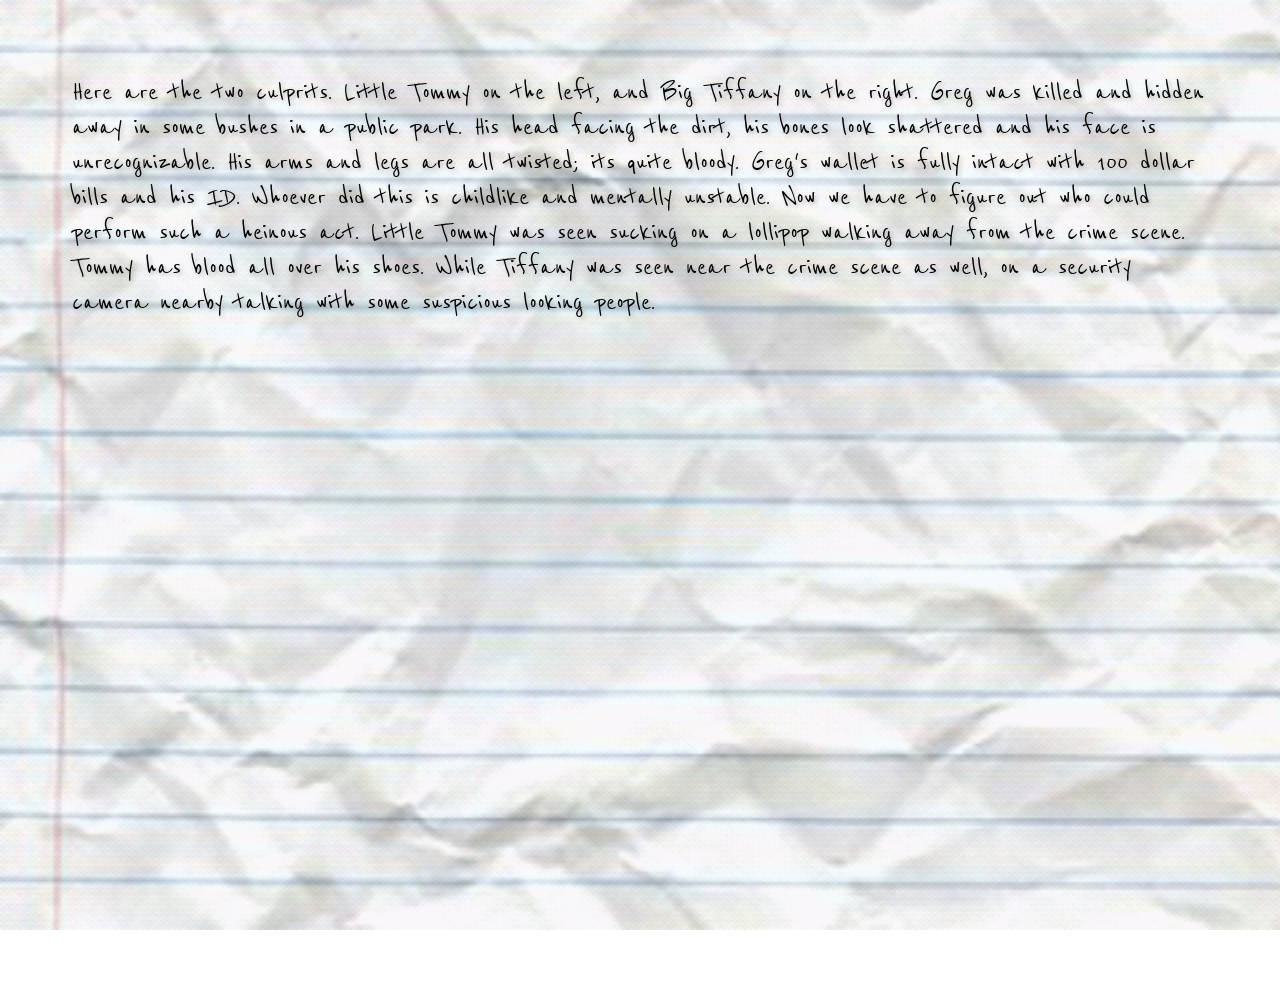
==== Beginning.html @ 7a39f10a "added the second page" ====
<!DOCTYPE html>
<html lang="en">
<head>
    <meta charset="UTF-8">
    <meta name="viewport" content="width=device-width, initial-scale=1.0">
    <title>Project 1</title>
    <link rel="stylesheet" href="styles.css">

  
<link rel="preconnect" href="https://fonts.googleapis.com">
<link rel="preconnect" href="https://fonts.gstatic.com" crossorigin>
<link href="https://fonts.googleapis.com/css2?family=ABeeZee:ital@0;1&family=Condiment&family=Gloria+Hallelujah&family=Jost:ital,wght@0,441;1,441&family=Just+Me+Again+Down+Here&family=Press+Start+2P&family=Reenie+Beanie&family=Rock+Salt&family=Rubik+Iso&family=Rubik+Pixels&family=Sour+Gummy:ital,wght@0,100..900;1,100..900&display=swap" rel="stylesheet">
</head>
<body>

       
 
          
   <p >
       Here are the two culprits. Little Tommy on the left, and Big Tiffany on the right. Greg was killed and hidden away in some bushes in a public park. His head facing the dirt, his bones look shattered and his face is unrecognizable. His arms and legs are all twisted; its quite bloody. Greg's wallet is fully intact with 100 dollar bills and his ID. Whoever did this is childlike and mentally unstable. Now we have to figure out who could perform such a heinous act. Little Tommy was seen sucking on a lollipop walking away from the crime scene. Tommy has blood all over his shoes.  While Tiffany was seen near the crime scene as well, on a security camera nearby talking with some suspicious looking people. 
</p>
 
</body>
</html>
---- styles.css ----
body {
    min-height: 100vh;
    background: url('paper.gif') center/cover no-repeat fixed;
    display: flex;
    flex-direction: column;
    align-items: center;
    justify-content: space-between;
    font-family: "Reenie Beanie", cursive;
    color: #000000;
    font-size: 30px;
    text-shadow: 2px 2px 4px rgba(169, 169, 169, 0.8);
    padding: 4vh 5vw;
}

.reenie-beanie-regular {
    font-family: "Reenie Beanie", cursive;
    font-weight: 400;
    font-style: normal;
}

.title {
    margin-top: 6vh;
    text-align: center;
}

.title img{
    max-width:90w;
    height:auto;
}

.next-button{
    margin-bottom: 5vh;
}

.next-button img {
width: 150px;
height: auto;
transition: transform 0.2s;
}

.next-button img:hover {
    transform: scale(1.3);
}
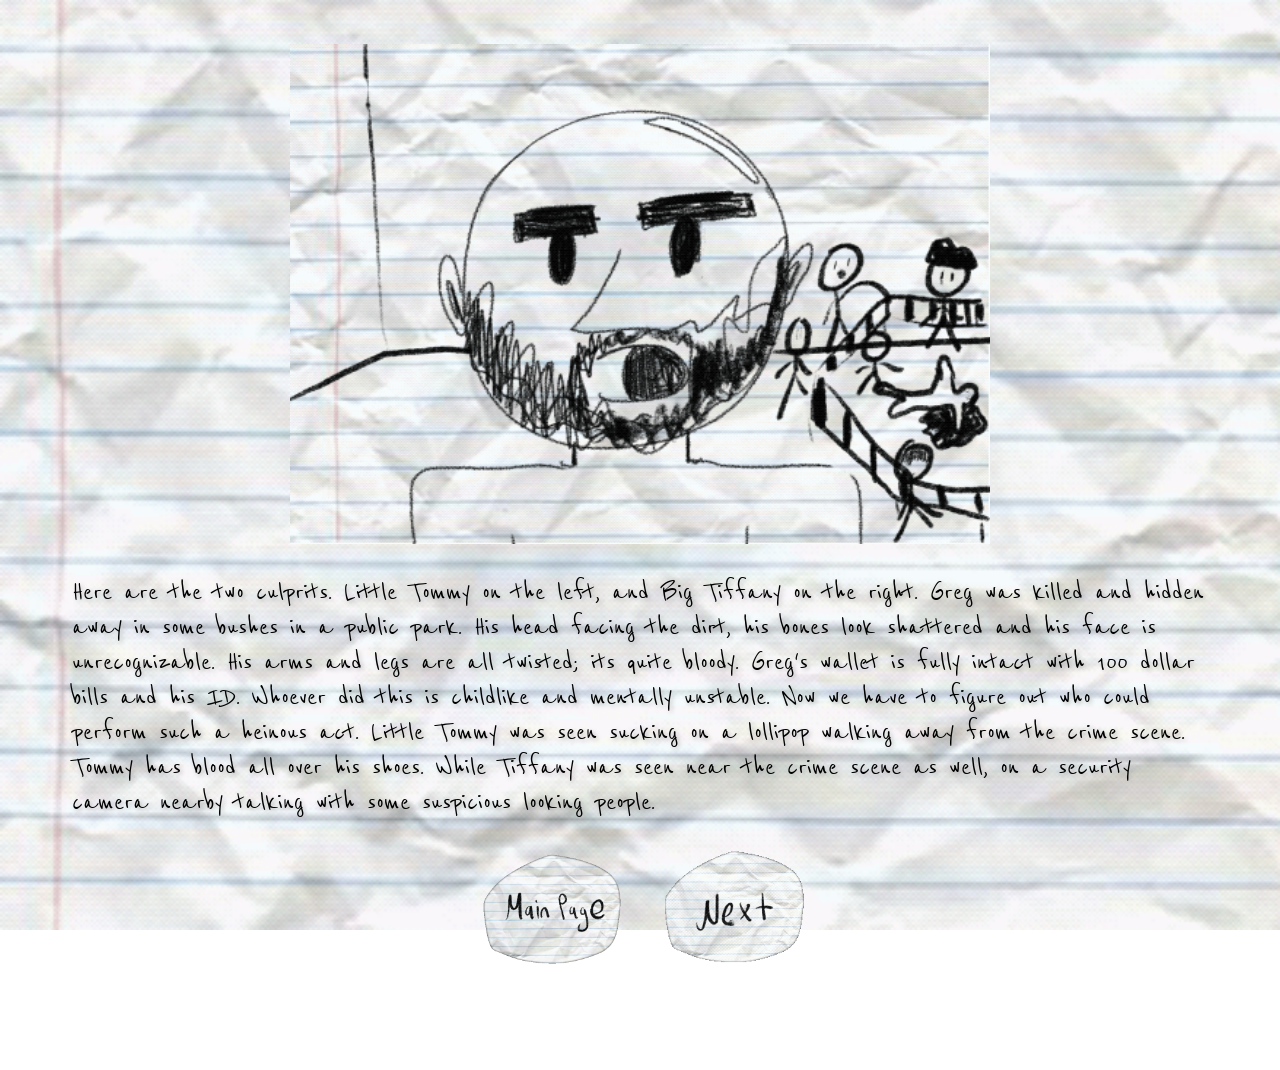
==== commit 58e80682: "added more paths" ====
--- a/Beginning.html
+++ b/Beginning.html
@@ -1,24 +1,46 @@
 <!DOCTYPE html>
 <html lang="en">
+
 <head>
     <meta charset="UTF-8">
     <meta name="viewport" content="width=device-width, initial-scale=1.0">
     <title>Project 1</title>
     <link rel="stylesheet" href="styles.css">
 
-  
-<link rel="preconnect" href="https://fonts.googleapis.com">
-<link rel="preconnect" href="https://fonts.gstatic.com" crossorigin>
-<link href="https://fonts.googleapis.com/css2?family=ABeeZee:ital@0;1&family=Condiment&family=Gloria+Hallelujah&family=Jost:ital,wght@0,441;1,441&family=Just+Me+Again+Down+Here&family=Press+Start+2P&family=Reenie+Beanie&family=Rock+Salt&family=Rubik+Iso&family=Rubik+Pixels&family=Sour+Gummy:ital,wght@0,100..900;1,100..900&display=swap" rel="stylesheet">
+
+    <link rel="preconnect" href="https://fonts.googleapis.com">
+    <link rel="preconnect" href="https://fonts.gstatic.com" crossorigin>
+    <link
+        href="https://fonts.googleapis.com/css2?family=ABeeZee:ital@0;1&family=Condiment&family=Gloria+Hallelujah&family=Jost:ital,wght@0,441;1,441&family=Just+Me+Again+Down+Here&family=Press+Start+2P&family=Reenie+Beanie&family=Rock+Salt&family=Rubik+Iso&family=Rubik+Pixels&family=Sour+Gummy:ital,wght@0,100..900;1,100..900&display=swap"
+        rel="stylesheet">
 </head>
+
 <body>
 
-       
- 
-          
-   <p >
-       Here are the two culprits. Little Tommy on the left, and Big Tiffany on the right. Greg was killed and hidden away in some bushes in a public park. His head facing the dirt, his bones look shattered and his face is unrecognizable. His arms and legs are all twisted; its quite bloody. Greg's wallet is fully intact with 100 dollar bills and his ID. Whoever did this is childlike and mentally unstable. Now we have to figure out who could perform such a heinous act. Little Tommy was seen sucking on a lollipop walking away from the crime scene. Tommy has blood all over his shoes.  While Tiffany was seen near the crime scene as well, on a security camera nearby talking with some suspicious looking people. 
-</p>
- 
+    <img src=" shinyhead1.gif" width="700" height="500">
+
+
+    <p>
+        Here are the two culprits. Little Tommy on the left, and Big Tiffany on the right. Greg was killed and hidden
+        away in some bushes in a public park. His head facing the dirt, his bones look shattered and his face is
+        unrecognizable. His arms and legs are all twisted; its quite bloody. Greg's wallet is fully intact with 100
+        dollar bills and his ID. Whoever did this is childlike and mentally unstable. Now we have to figure out who
+        could perform such a heinous act. Little Tommy was seen sucking on a lollipop walking away from the crime scene.
+        Tommy has blood all over his shoes. While Tiffany was seen near the crime scene as well, on a security camera
+        nearby talking with some suspicious looking people.
+    </p>
+
+    <div class="button-row" >
+    <a href="index.html" class="mainpage-button">
+        <img src="Main Page.gif" alt="mainpage">
+        </a>
+
+        <a href="Beginning.html" class="next-button">
+            <img src="next1.gif" alt="Next">
+        </a>
+
+    </div>
 </body>
+
+
 </html>
--- a/styles.css
+++ b/styles.css
@@ -28,6 +28,9 @@
     height:auto;
 }
 
+
+
+
 .next-button{
     margin-bottom: 5vh;
 }
@@ -42,3 +45,27 @@
     transform: scale(1.3);
 }
 
+
+
+
+.mainpage-button{
+    margin-bottom: 5vh;
+}
+
+.mainpage-button img {
+width: 150px;
+height: auto;
+transition: transform 0.2s;
+}
+
+.mainpage-button img:hover {
+    transform: scale(1.3);
+}
+
+.button-row {
+display:flex;
+justify-content: center;
+align-items: center;
+gap: 2rem;
+
+}
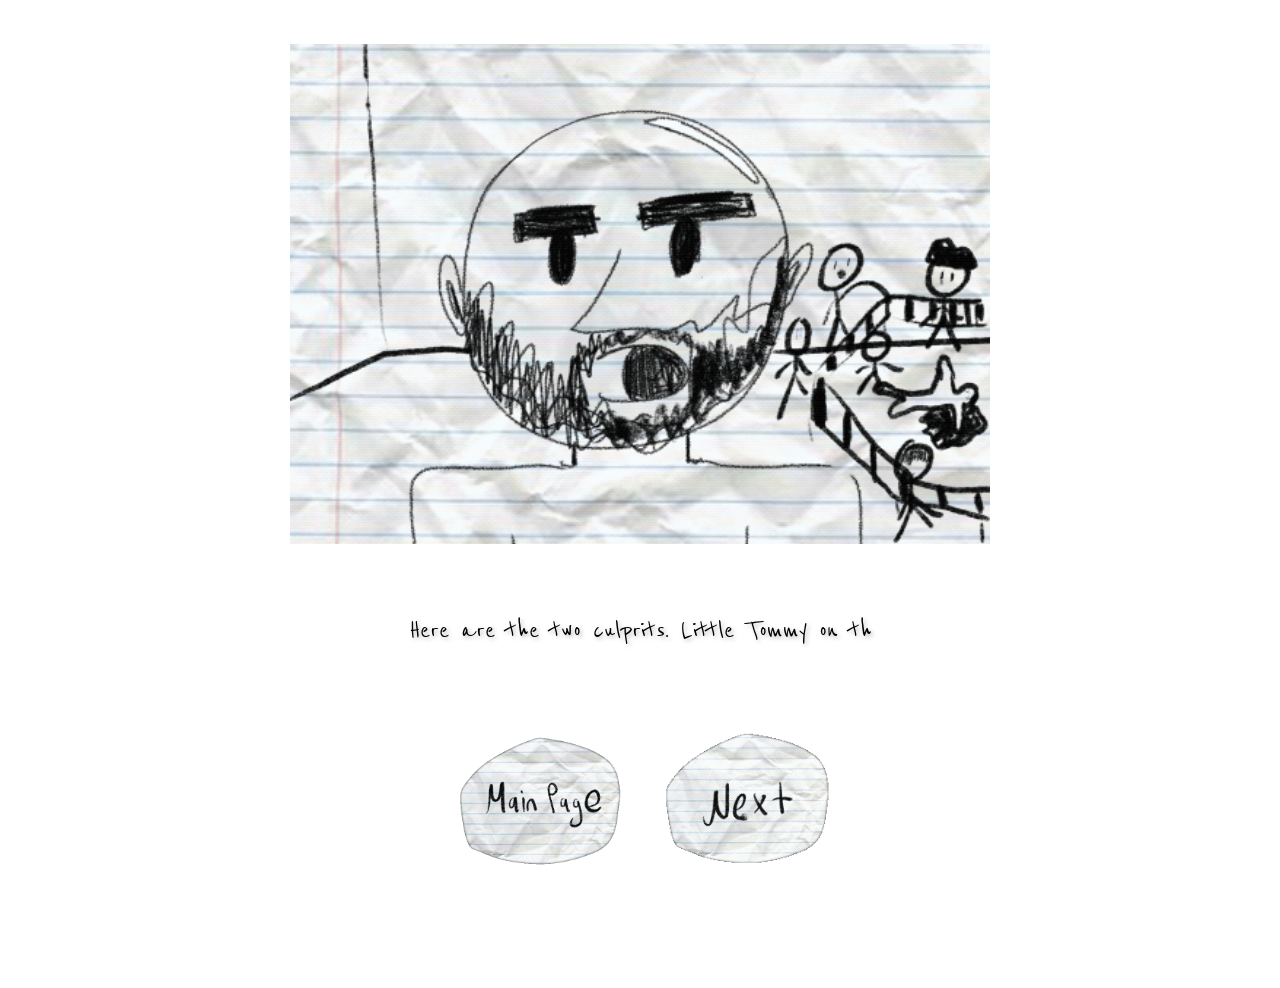
==== commit ac25fab8: "added js for text moving" ====
--- a/Beginning.html
+++ b/Beginning.html
@@ -14,6 +14,7 @@
         href="https://fonts.googleapis.com/css2?family=ABeeZee:ital@0;1&family=Condiment&family=Gloria+Hallelujah&family=Jost:ital,wght@0,441;1,441&family=Just+Me+Again+Down+Here&family=Press+Start+2P&family=Reenie+Beanie&family=Rock+Salt&family=Rubik+Iso&family=Rubik+Pixels&family=Sour+Gummy:ital,wght@0,100..900;1,100..900&display=swap"
         rel="stylesheet">
 </head>
+
 
 <body>
 
@@ -35,12 +36,12 @@
         <img src="Main Page.gif" alt="mainpage">
         </a>
 
-        <a href="Beginning.html" class="next-button">
+        <a href="choose.html" class="next-button">
             <img src="next1.gif" alt="Next">
         </a>
 
     </div>
 </body>
 
-
+<script src="script.js"> </script>
 </html>
--- a/styles.css
+++ b/styles.css
@@ -1,6 +1,6 @@
 body {
     min-height: 100vh;
-    background: url('paper.gif') center/cover no-repeat fixed;
+    background: url('PAPER.gif') center/cover no-repeat fixed;
     display: flex;
     flex-direction: column;
     align-items: center;
@@ -18,14 +18,15 @@
     font-style: normal;
 }
 
-.title {
-    margin-top: 6vh;
+h1 {
+    margin-top: 2vh;
+    font-size: 100px;
     text-align: center;
+    margin-bottom: 0.1rem;
 }
 
-.title img{
-    max-width:90w;
-    height:auto;
+h4 {
+    margin-bottom: 0.1rem;
 }
 
 
@@ -35,9 +36,11 @@
     margin-bottom: 5vh;
 }
 
-.next-button img {
-width: 150px;
-height: auto;
+.next-button img,
+.back-button img {
+width: 175px;
+height: 175px;
+object-fit: contain;
 transition: transform 0.2s;
 }
 
@@ -46,6 +49,14 @@
 }
 
 
+.back-button{
+    margin-bottom: 5vh;
+}
+
+.back-button img:hover {
+    transform: scale(1.3);
+}
+
 
 
 .mainpage-button{
@@ -53,7 +64,7 @@
 }
 
 .mainpage-button img {
-width: 150px;
+width: 175px;
 height: auto;
 transition: transform 0.2s;
 }
@@ -62,6 +73,42 @@
     transform: scale(1.3);
 }
 
+
+
+.path1-button{
+    margin-bottom: 5vh;
+}
+
+.path1-button img {
+width: 175px;
+height: auto;
+transition: transform 0.2s;
+}
+
+.path1-button img:hover {
+    transform: scale(1.3);
+}
+
+
+
+
+.path2-button{
+    margin-bottom: 5vh;
+}
+
+.path2-button img {
+width: 175px;
+height: auto;
+transition: transform 0.2s;
+}
+
+.path2-button img:hover {
+    transform: scale(1.3);
+}
+
+
+
+
 .button-row {
 display:flex;
 justify-content: center;
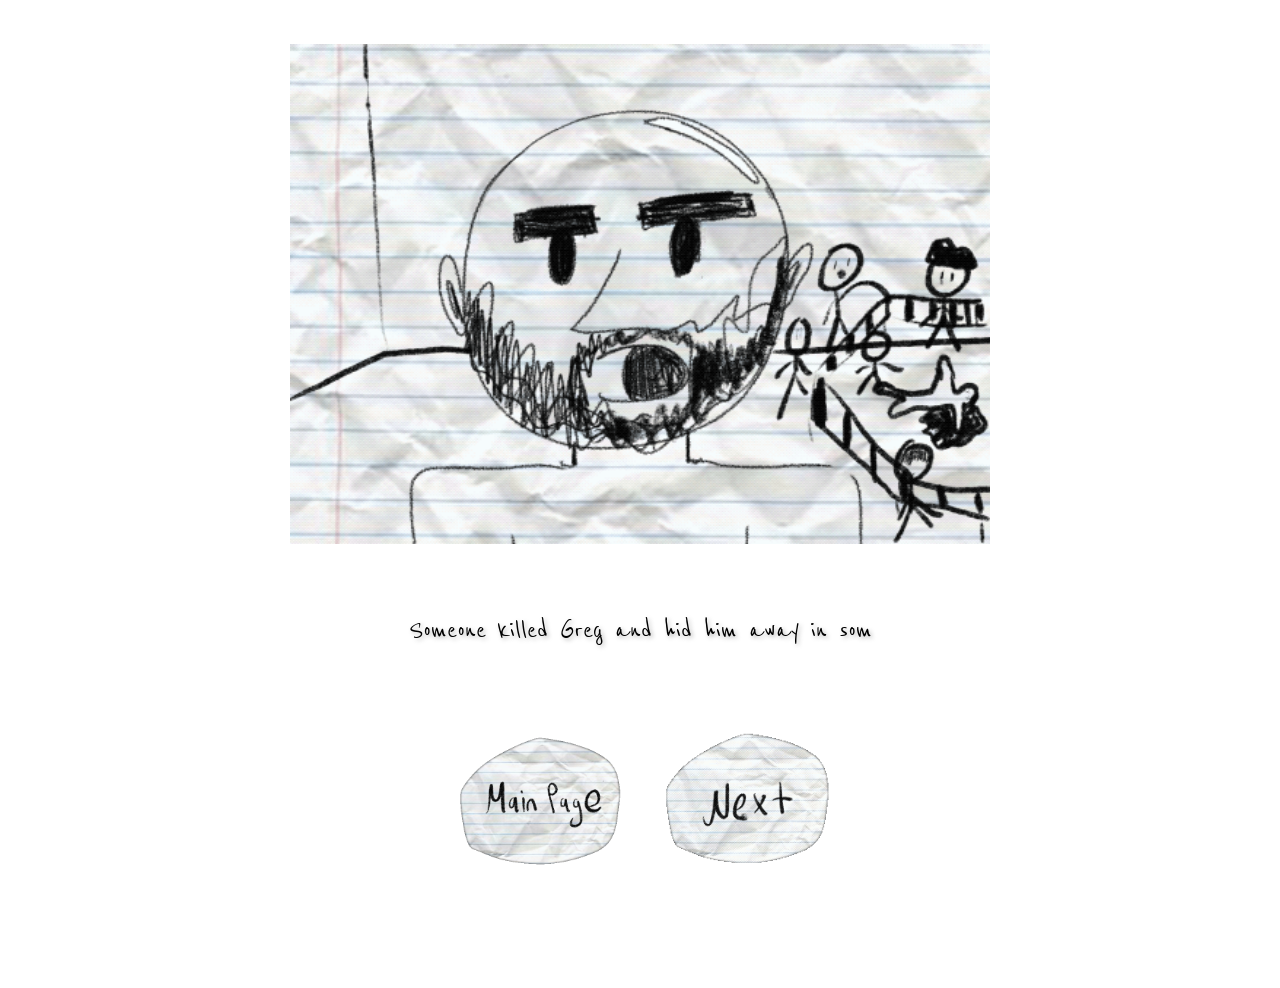
==== commit aa454283: "Update Beginning.html" ====
--- a/Beginning.html
+++ b/Beginning.html
@@ -22,18 +22,17 @@
 
 
     <p>
-        Here are the two culprits. Little Tommy on the left, and Big Tiffany on the right. Greg was killed and hidden
-        away in some bushes in a public park. His head facing the dirt, his bones look shattered and his face is
-        unrecognizable. His arms and legs are all twisted; its quite bloody. Greg's wallet is fully intact with 100
-        dollar bills and his ID. Whoever did this is childlike and mentally unstable. Now we have to figure out who
-        could perform such a heinous act. Little Tommy was seen sucking on a lollipop walking away from the crime scene.
+        Someone killed Greg and hid him away in some bushes in this public park. His head facing the dirt, his bones look shattered and his face is
+        unrecognizable. His arms and legs are all twisted; its quite bloody. Greg's wallet is fully intact with an 100
+        dollar bill and his ID. Whoever did this is childlike and mentally unstable. Now we have to figure out who
+        could perform such a heinous act. Here are the two culprits. Little Tommy, and Big Tiffany. Little Tommy was seen sucking on a lollipop walking away from the crime scene.
         Tommy has blood all over his shoes. While Tiffany was seen near the crime scene as well, on a security camera
         nearby talking with some suspicious looking people.
     </p>
 
-    <div class="button-row" >
-    <a href="index.html" class="mainpage-button">
-        <img src="Main Page.gif" alt="mainpage">
+    <div class="button-row">
+        <a href="index.html" class="mainpage-button">
+            <img src="Main Page.gif" alt="mainpage">
         </a>
 
         <a href="choose.html" class="next-button">
@@ -44,4 +43,5 @@
 </body>
 
 <script src="script.js"> </script>
+
 </html>
--- a/styles.css
+++ b/styles.css
@@ -115,4 +115,21 @@
 align-items: center;
 gap: 2rem;
 
+}
+
+.choose-img {
+   display: block;
+   width: min(90%, 700px);
+   margin: 0 auto;
+   height: auto;
+
+}
+
+
+@media (max-width: 769px) {
+    .choose-img {
+    
+        max-width: 700px;
+       
+    }
 }
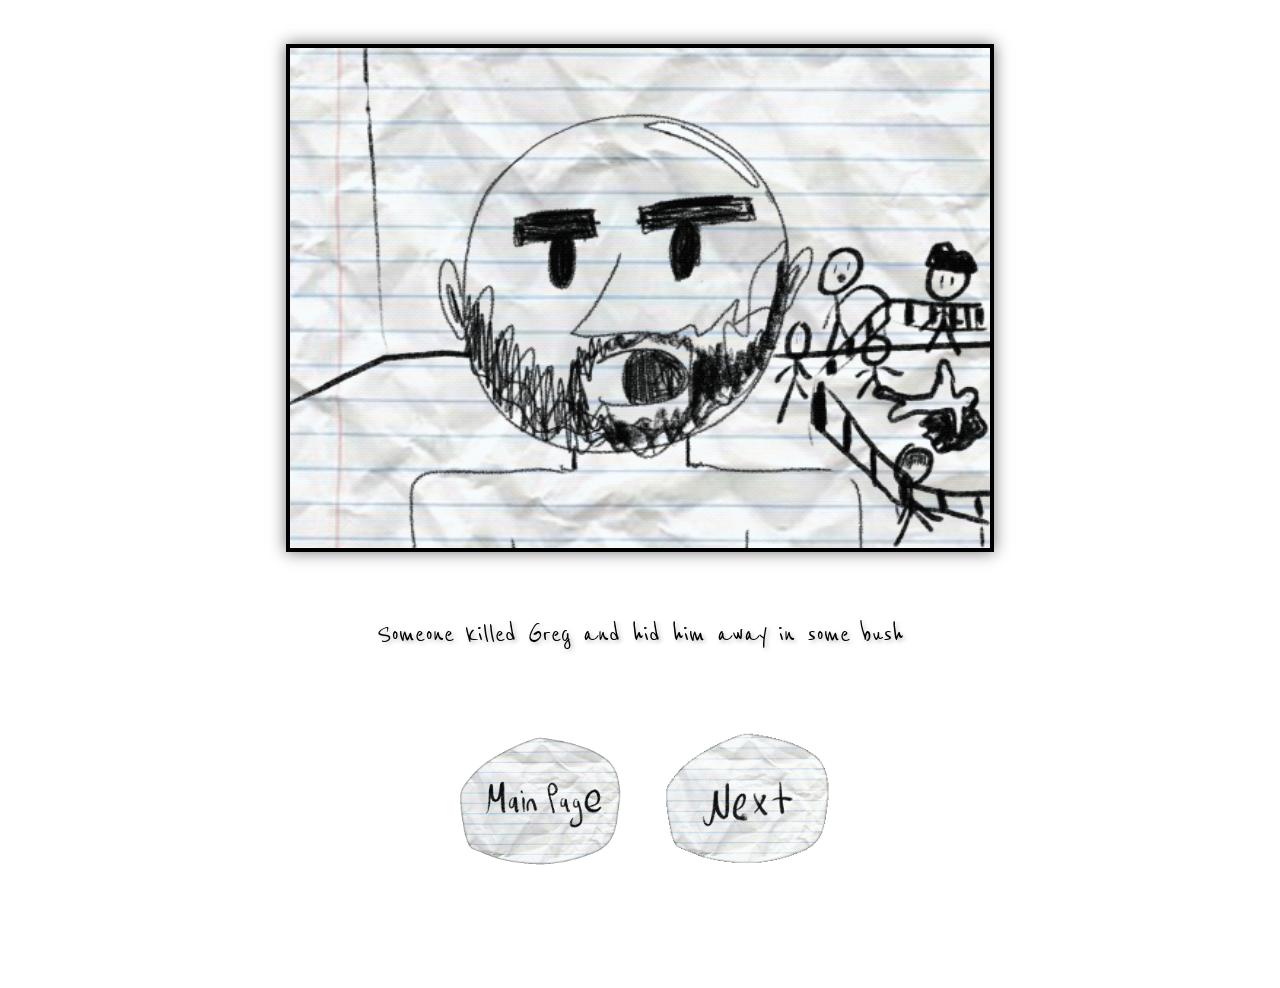
==== commit 22bf9963: "added black border" ====
--- a/Beginning.html
+++ b/Beginning.html
@@ -18,7 +18,7 @@
 
 <body>
 
-    <img src=" shinyhead1.gif" width="700" height="500">
+    <img src=" shinyhead1.gif" class="black" width="700" height="500">
 
 
     <p>
--- a/styles.css
+++ b/styles.css
@@ -132,4 +132,19 @@
         max-width: 700px;
        
     }
+}
+
+.green-highlight {
+    border: 4px solid green;
+    box-shadow: 0 0 15px rgba(46, 204, 113, 0.6);
+}
+
+.red {
+    border: 4px solid rgb(228, 0, 0);
+    box-shadow: 0 0 15px rgba(255, 0, 0, 0.6);
+}
+
+.black{
+    border: 4px solid rgb(0, 0, 0);
+    box-shadow: 0 0 15px rgba(19, 19, 19, 0.6);
 }
